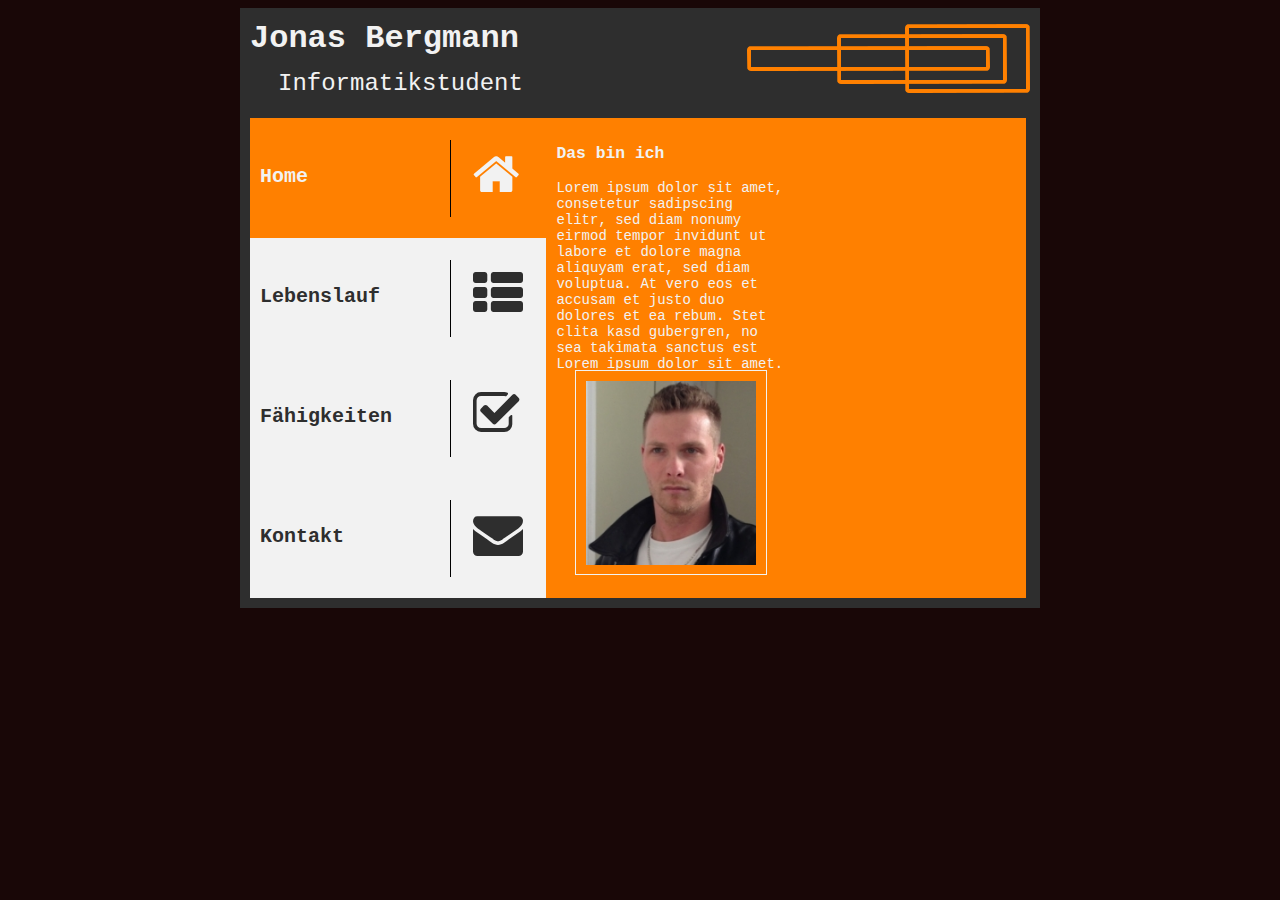
==== index.html @ 4698715f "init" ====
<!DOCTYPE html>
<html>
	<head>
    <meta charset="utf-8">
		<title>Jonas Bergmann</title>
    <link type="text/css" rel="stylesheet" href="css/font-awesome.min.css">
		<link type="text/css" rel="stylesheet" href="css/format.css">
	</head>

	<body>
    <div id="wrapper">
      
      <div id="header">
        
        <div id="title">
          <h1>Jonas Bergmann</h1>
          <h2 class="title">Informatikstudent</h2>
        </div>
        
        <div id="logo">
          <img src="img/logo.png">
        </div>

      </div>
      
      <div id="sidebar">
        
        <a href="index.html">
          <div class="active">
            <div>
              <span>
                Home
              </span>
            </div>
            <div>
              <span class="seperator"></span>
            </div>
            <div>
              <i class="fa fa-home"></i>
            </div>
          </div>
        </a>

        <a href="sites/lebenslauf.html">
          <div>
            <div>
              <span>
                Lebenslauf
              </span>
            </div>
            <div>
              <span class="seperator"></span>
            </div>
            <div>
              <i class="fa fa-th-list"></i>
            </div>
          </div>
        </a>

        <a href="sites/faehigkeiten.html">
          <div>
            <div>
              <span>
                Fähigkeiten
              </span>
            </div>
            <div>
              <span class="seperator"></span>
            </div>
            <div>
              <i class="fa fa-check-square-o"></i>
            </div>
          </div>
        </a>

         <a href="sites/kontakt.html">
          <div>
            <div>
              <span>
                Kontakt
              </span>
            </div>
            <div>
              <span class="seperator"></span>
            </div>
            <div>
              <i class="fa fa-envelope"></i>
            </div>
          </div>
        </a>

      </div>
      
      <div id="content">
        <h3>Das bin ich</h3>
        <div>
          Lorem ipsum dolor sit amet, consetetur sadipscing elitr, sed diam nonumy eirmod tempor invidunt ut labore et dolore magna aliquyam erat, sed diam voluptua. At vero eos et accusam et justo duo dolores et ea rebum. Stet clita kasd gubergren, no sea takimata sanctus est Lorem ipsum dolor sit amet.
        </div>
        
        <div></div>
        
        <div>
          <div>
            <img src="img/ich.jpg">
          </div>
        </div>

      </div>

    </div>
	</body>

</html>
---- css/format.css ----
/* Global */
body {
	background-color: #190707;
  font-family: "courier new";
  font-size: 16px;
  color: #F2F2F2;	
}

h1 {
  font-weight: bold;
  line-height: 0px;
}

h2 {
  font-weight: 100;
}

/* Layout */
#wrapper {
	margin: 0 auto;
  padding: 10px;
  height: 580px;
  width: 780px;
	background-color: #2E2E2E;
}

#header {
  height: 100px;
}

#sidebar {
  height: 480px;
  width: 38%;
  background-color: #F2F2F2;
  float: left;
}

#content {
height: 460px;
width: 460px;
background-color: #FF8000;
float: left;
padding: 10px;
font-size: 14px;
}

#content div:nth-child(2) {
  width: 230px; 
  float: left;
}

#content div:nth-child(3) {
  width: 230px;
  float: right;
  height: 409px;
}

#content div:nth-child(4) {
  width: 192px;
  height: 200px;
  padding: 190px 19px 19px 19px;
}

#content div:nth-child(4) div {
  border: 1px solid #F2F2F2;
  height: 183px;
  padding: 10px;
}

#content img{
  width: 170px;
  height: auto;
}

/* Elements */
#title {
  width: 50%;
  float: left;
}

#logo {
  width: 50%;
  float: right;
  
}

#logo img {
  margin-left: 95px;
}

h2.title {
  margin-top: 31px;
  text-indent: 28px;
}

#sidebar a {
  color: #2E2E2E;
  text-decoration: none;
  font-weight: bold;
  font-size: 20px;
}

#sidebar div {
  height: 120px;
}

#sidebar div div {
  float: left;
}

#sidebar div div:nth-child(1) {
  width: 190px;
  vertical-align: middle;
}

#sidebar div div:nth-child(2) {
  width: 33px;
}

#sidebar div div:nth-child(3) {
  width: 67px;
}

#sidebar i {
  font-size: 50px;
  display: inline-block;
  padding-top: 32px;
}

#sidebar span {
  display: inline-block;
  padding: 47px 0px 0px 10px;
}

.seperator {
  height: 30px;
  margin-top: 22px;
  border-right: 1px solid black;
  display: inline-block;
}

.active {
  background-color: #FF8000;
  color: #F2F2F2;
}
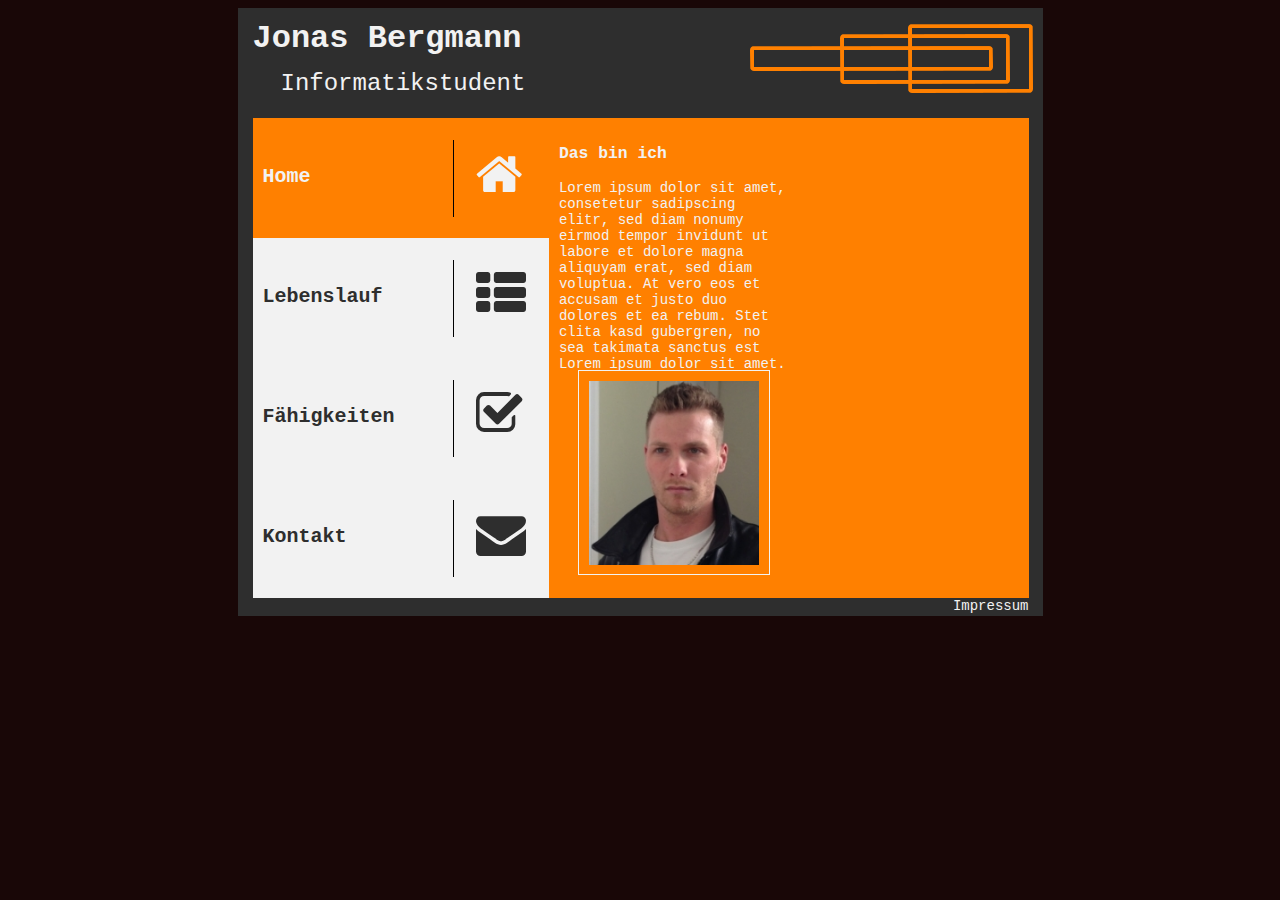
==== commit 125ee4d0: "impressum added" ====
--- a/index.html
+++ b/index.html
@@ -108,6 +108,14 @@
 
       </div>
 
+      <div id="footer">
+        <a href="sites/impressum.html">
+          <div id="impressum">
+            <span>Impressum</span>
+          </div>
+        </a>
+      </div>
+
     </div>
 	</body>
 
--- a/css/format.css
+++ b/css/format.css
@@ -19,8 +19,9 @@
 /* Layout */
 #wrapper {
 	margin: 0 auto;
-  padding: 10px;
-  height: 580px;
+  padding: 10px 10px 0px 15px;
+  /*padding: 10px;*/
+  height: 598px;
   width: 780px;
 	background-color: #2E2E2E;
 }
@@ -82,7 +83,13 @@
 #logo {
   width: 50%;
   float: right;
-  
+}
+
+#impressum {
+  float: right;
+  padding-right: 4px;
+  font-size: 14px;
+  color: #F2F2F2
 }
 
 #logo img {
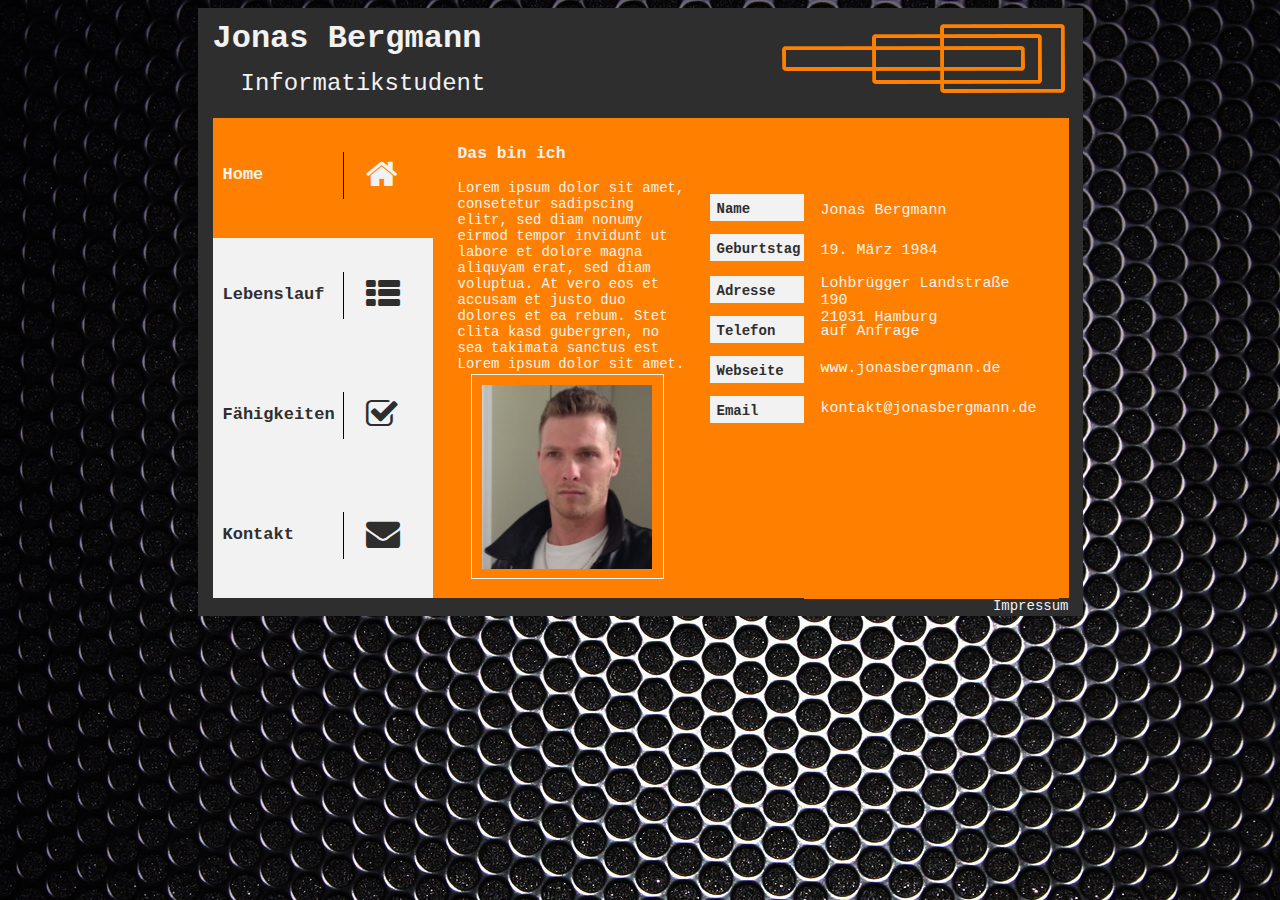
==== commit cecc58ba: "Kontaktdaten auf index.html, Anpassungen des Layouts" ====
--- a/index.html
+++ b/index.html
@@ -98,7 +98,63 @@
           Lorem ipsum dolor sit amet, consetetur sadipscing elitr, sed diam nonumy eirmod tempor invidunt ut labore et dolore magna aliquyam erat, sed diam voluptua. At vero eos et accusam et justo duo dolores et ea rebum. Stet clita kasd gubergren, no sea takimata sanctus est Lorem ipsum dolor sit amet.
         </div>
         
-        <div></div>
+        <div>
+          <div>
+            <ul> 
+              <li>
+                <span>Name</span>
+              </li>
+              <li></li>
+              <li>
+                <span>Geburtstag</span>
+              </li>
+              <li></li>
+              <li>
+                <span>Adresse</span>
+              </li>
+              <li></li><li></li>
+              <li>
+                <span>Telefon</span>
+              </li>
+              <li></li><li></li>
+              <li>
+                <span>Webseite</span>
+              </li>
+              <li></li>
+              <li>
+                <span>Email</span>
+              </li>
+            </ul> 
+          </div>
+          
+          <div>
+            <ul> 
+              <li>
+                <span>Jonas Bergmann</span>
+              </li>
+              <li></li>
+              <li>
+                <span>19. März 1984</span>
+              </li>
+              <li></li>
+              <li>
+                <span>Lohbrügger Landstraße 190<br>21031 Hamburg</span>
+              </li>
+              <li></li><li></li>
+              <li>
+                <span>auf Anfrage</span>
+              </li>
+              <li></li><li></li>
+              <li>
+                <span>www.jonasbergmann.de</span>
+              </li>
+              <li></li>
+              <li>
+                <span>kontakt@jonasbergmann.de</span>
+              </li>
+            </ul> 
+          </div>
+        </div>
         
         <div>
           <div>
--- a/css/format.css
+++ b/css/format.css
@@ -1,10 +1,11 @@
 
 /* Global */
 body {
-	background-color: #190707;
+  background-color: #190707;
+  background-image: url(../img/carbon.png);
   font-family: "courier new";
   font-size: 16px;
-  color: #F2F2F2;	
+  color: #F2F2F2; 
 }
 
 h1 {
@@ -16,14 +17,17 @@
   font-weight: 100;
 }
 
+h3 {
+  padding-left: 15px;
+}
+
 /* Layout */
 #wrapper {
-	margin: 0 auto;
+  margin: 0 auto;
   padding: 10px 10px 0px 15px;
-  /*padding: 10px;*/
   height: 598px;
-  width: 780px;
-	background-color: #2E2E2E;
+  width: 860px;
+  background-color: #2E2E2E;
 }
 
 #header {
@@ -32,14 +36,14 @@
 
 #sidebar {
   height: 480px;
-  width: 38%;
+  width: 220px;
   background-color: #F2F2F2;
   float: left;
 }
 
 #content {
 height: 460px;
-width: 460px;
+width: 616px;
 background-color: #FF8000;
 float: left;
 padding: 10px;
@@ -47,26 +51,114 @@
 }
 
 #content div:nth-child(2) {
-  width: 230px; 
-  float: left;
+  width: 232px; 
+  float: left;
+  padding-left: 15px;
 }
 
 #content div:nth-child(3) {
-  width: 230px;
+  width: 359px;
   float: right;
   height: 409px;
 }
 
 #content div:nth-child(4) {
-  width: 192px;
+  width: 193px;
   height: 200px;
-  padding: 190px 19px 19px 19px;
+  padding: 194px 19px 19px 28px;
 }
 
 #content div:nth-child(4) div {
   border: 1px solid #F2F2F2;
   height: 183px;
   padding: 10px;
+}
+
+#content div:nth-child(3) div:nth-child(1) {
+  height: 419px;
+  width: 104px;
+  float: left;
+}
+
+#content div:nth-child(3) div:nth-child(1) ul {
+  padding: 0px;
+}
+
+#content div:nth-child(3) div:nth-child(1) ul li {
+  height: 20px;    
+  list-style-type: none;
+  padding-left: 10px;
+  font-weight: bold;
+}
+
+#content div:nth-child(3) div:nth-child(1) ul li:nth-child(4) {
+  height: 22px;
+}
+
+#content div:nth-child(3) div:nth-child(1) ul li:nth-child(7) {
+  height: 0px;
+}
+
+#content div:nth-child(3) div:nth-child(1) ul li:nth-child(10) {
+  height: 0;
+}
+
+#content div:nth-child(3) div:nth-child(1) ul li span {
+  width: 81px;
+  height: 20px;
+  background-color: #F2F2F2;
+  color: #2E2E2E;    
+  vertical-align: middle;
+  display: block;
+  padding: 7px 7px 0px;
+} 
+
+#content div:nth-child(3) div:nth-child(2) {
+  height: 419px;
+  width: 255px;
+  font-size: 15px;
+  background-color: #FF8000;
+  padding-left:  0px;
+}
+
+#content div:nth-child(3) div:nth-child(2) ul {
+  padding: 0px;
+}
+
+#content div:nth-child(3) div:nth-child(2) ul li {
+  height: 20px;    
+  list-style-type: none;
+  padding-left: 10px;
+}
+
+#content div:nth-child(3) div:nth-child(2) ul li:nth-child(7) {
+  height: 8px;
+}
+
+#content div:nth-child(3) div:nth-child(2) ul li:nth-child(9) {
+  height: 10px;
+}
+
+#content div:nth-child(3) div:nth-child(2) ul li:nth-child(10) {
+  height: 0;
+}
+
+#content div:nth-child(3) div:nth-child(2) ul li span {
+  width: 225px;
+  height: 20px;
+  color: #F2F2F2;    
+  display: block;
+  padding: 7px 7px 0px;
+} 
+
+#content div:nth-child(3) div:nth-child(2) ul li:nth-child(5) span {
+  height: 35px;
+  padding-top: 0px;
+}
+
+#content div:nth-child(3) div:nth-child(2) ul li:nth-child(8) span {
+  height: 35px;
+  padding-top:  0px;
 }
 
 #content img{
@@ -93,7 +185,7 @@
 }
 
 #logo img {
-  margin-left: 95px;
+  margin-left: 127px;
 }
 
 h2.title {
@@ -105,7 +197,7 @@
   color: #2E2E2E;
   text-decoration: none;
   font-weight: bold;
-  font-size: 20px;
+  font-size: 17px;
 }
 
 #sidebar div {
@@ -117,7 +209,7 @@
 }
 
 #sidebar div div:nth-child(1) {
-  width: 190px;
+  width: 120px;
   vertical-align: middle;
 }
 
@@ -130,9 +222,9 @@
 }
 
 #sidebar i {
-  font-size: 50px;
+  font-size: 34px;
   display: inline-block;
-  padding-top: 32px;
+  padding-top: 40px;
 }
 
 #sidebar span {
@@ -141,8 +233,8 @@
 }
 
 .seperator {
-  height: 30px;
-  margin-top: 22px;
+  height: 0px;
+  margin-top: 34px;
   border-right: 1px solid black;
   display: inline-block;
 }
@@ -151,3 +243,7 @@
   background-color: #FF8000;
   color: #F2F2F2;
 }
+
+.activeImp {
+  color: #FF8000;
+}
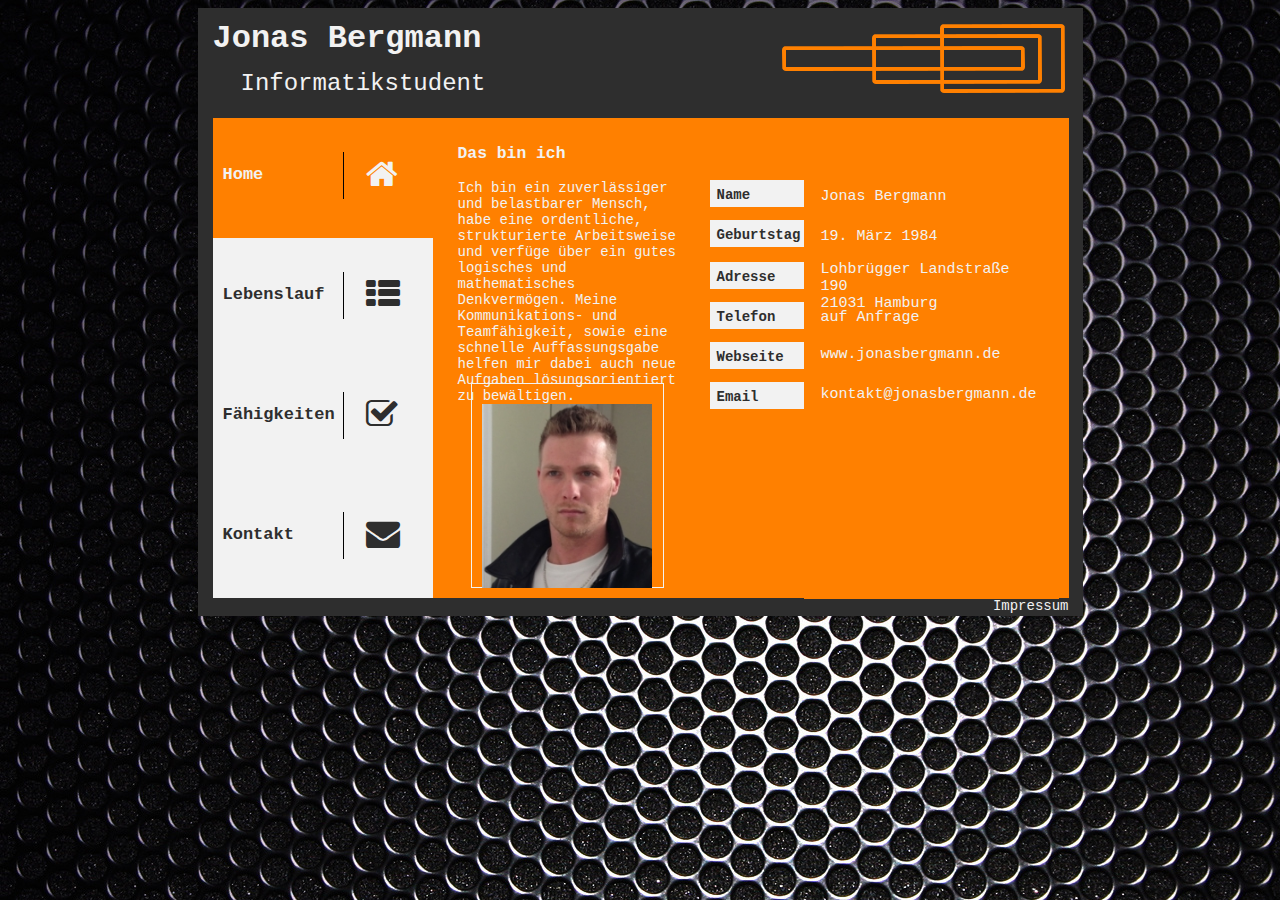
==== commit 6651a1f0: "Text auf Home, Verschiebung von Daten nach oben, Einfügen und Stylen des Lebenslaufs" ====
--- a/index.html
+++ b/index.html
@@ -95,7 +95,7 @@
       <div id="content">
         <h3>Das bin ich</h3>
         <div>
-          Lorem ipsum dolor sit amet, consetetur sadipscing elitr, sed diam nonumy eirmod tempor invidunt ut labore et dolore magna aliquyam erat, sed diam voluptua. At vero eos et accusam et justo duo dolores et ea rebum. Stet clita kasd gubergren, no sea takimata sanctus est Lorem ipsum dolor sit amet.
+          Ich bin ein zuverlässiger und belastbarer Mensch, habe eine ordentliche, strukturierte Arbeitsweise und verfüge über ein gutes logisches und mathematisches Denkvermögen. Meine Kommunikations- und Teamfähigkeit, sowie eine schnelle Auffassungsgabe helfen mir dabei auch neue Aufgaben lösungsorientiert zu bewältigen.
         </div>
         
         <div>
--- a/css/format.css
+++ b/css/format.css
@@ -50,6 +50,12 @@
 font-size: 14px;
 }
 
+
+#content div table tr td:nth-child(1) {
+  width: 80px;
+  vertical-align: top;
+}
+
 #content div:nth-child(2) {
   width: 232px; 
   float: left;
@@ -65,7 +71,7 @@
 #content div:nth-child(4) {
   width: 193px;
   height: 200px;
-  padding: 194px 19px 19px 28px;
+  padding: 203px 19px 19px 28px;
 }
 
 #content div:nth-child(4) div {
@@ -82,6 +88,7 @@
 
 #content div:nth-child(3) div:nth-child(1) ul {
   padding: 0px;
+  margin-top: 0px;
 }
 
 #content div:nth-child(3) div:nth-child(1) ul li {
@@ -123,6 +130,7 @@
 
 #content div:nth-child(3) div:nth-child(2) ul {
   padding: 0px;
+  margin-top: 1px;
 }
 
 #content div:nth-child(3) div:nth-child(2) ul li {
@@ -167,6 +175,7 @@
 }
 
 /* Elements */
+
 #title {
   width: 50%;
   float: left;
@@ -247,3 +256,10 @@
 .activeImp {
   color: #FF8000;
 }
+
+.vita {
+  height: 410px;
+  width: 601px;
+  overflow-y: scroll;
+}
+
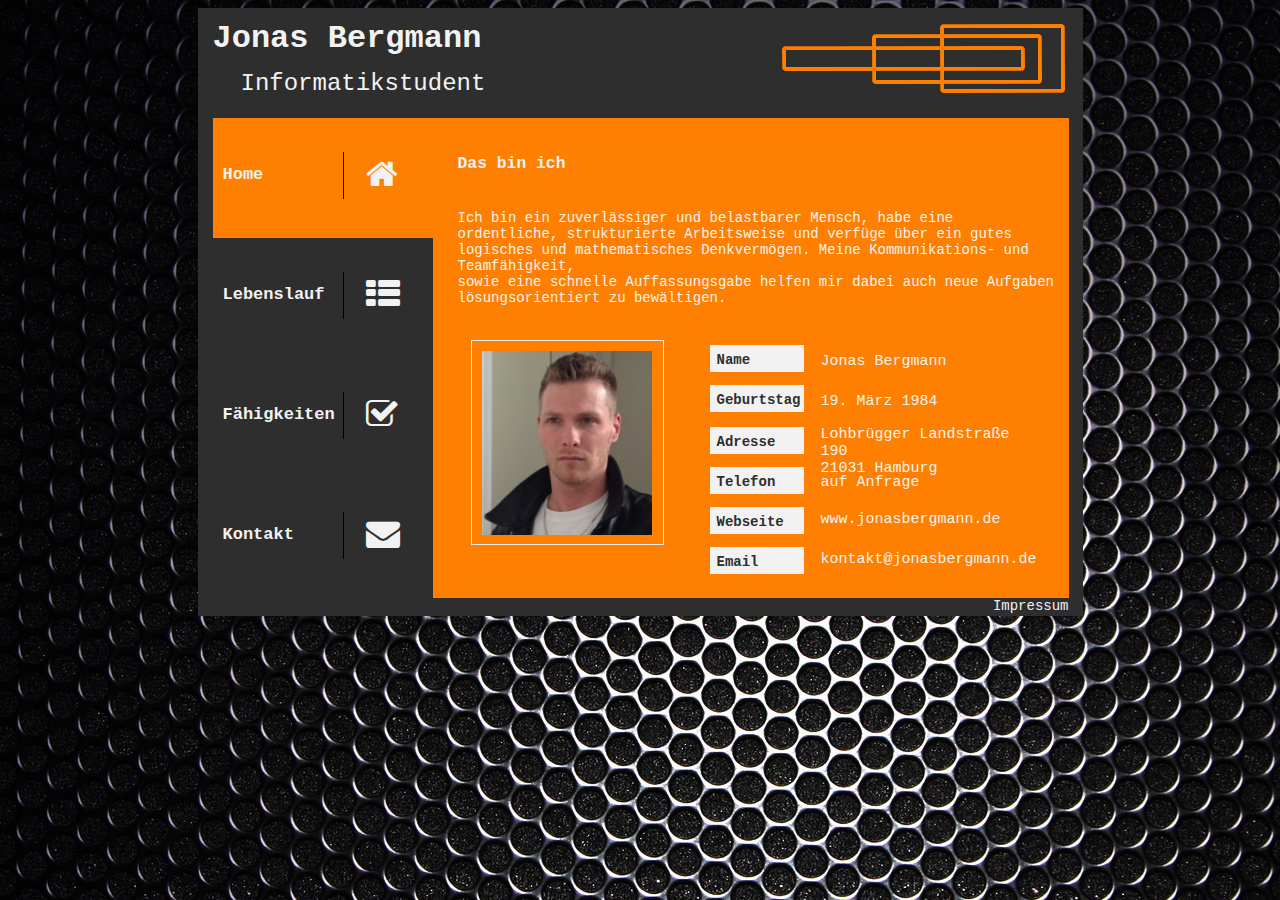
==== commit a680c201: "Layout auf index angepasst, layout der Sidebar angepasst" ====
--- a/index.html
+++ b/index.html
@@ -95,7 +95,8 @@
       <div id="content">
         <h3>Das bin ich</h3>
         <div>
-          Ich bin ein zuverlässiger und belastbarer Mensch, habe eine ordentliche, strukturierte Arbeitsweise und verfüge über ein gutes logisches und mathematisches Denkvermögen. Meine Kommunikations- und Teamfähigkeit, sowie eine schnelle Auffassungsgabe helfen mir dabei auch neue Aufgaben lösungsorientiert zu bewältigen.
+          Ich bin ein zuverlässiger und belastbarer Mensch, habe eine ordentliche, strukturierte Arbeitsweise und verfüge über ein gutes logisches und mathematisches Denkvermögen. Meine Kommunikations- und Teamfähigkeit,<br>
+          sowie eine schnelle Auffassungsgabe helfen mir dabei auch neue Aufgaben lösungsorientiert zu bewältigen.
         </div>
         
         <div>
--- a/css/format.css
+++ b/css/format.css
@@ -1,5 +1,5 @@
 
-/* Global */
+/* -- Global --------------------------------*/
 body {
   background-color: #190707;
   background-image: url(../img/carbon.png);
@@ -10,7 +10,7 @@
 
 h1 {
   font-weight: bold;
-  line-height: 0px;
+  line-height: 0;
 }
 
 h2 {
@@ -19,26 +19,89 @@
 
 h3 {
   padding-left: 15px;
-}
-
-/* Layout */
+  padding-top: 10px;
+}
+/* -- Global -------------------------------*/
+
+/* -- Layout -------------------------------*/
 #wrapper {
-  margin: 0 auto;
-  padding: 10px 10px 0px 15px;
   height: 598px;
   width: 860px;
   background-color: #2E2E2E;
-}
-
+  margin: 0 auto;
+  padding: 10px 10px 0 15px;
+}
+
+/* -- Header -------------------------------*/
 #header {
   height: 100px;
 }
 
+#title {
+  width: 50%;
+  float: left;
+}
+
+h2.title {
+  margin-top: 31px;
+  text-indent: 28px;
+}
+
+#logo {
+  width: 50%;
+  float: right;
+}
+
+#logo img {
+  margin-left: 127px;
+}
+
+/* -- Sidebar -------------------------------*/
 #sidebar {
   height: 480px;
   width: 220px;
-  background-color: #F2F2F2;
-  float: left;
+  background-color: #2E2E2E;
+  float: left;
+}
+
+#sidebar a {
+  color: #F2F2F2;
+  text-decoration: none;
+  font-weight: bold;
+  font-size: 17px;
+}
+
+
+#sidebar i {
+  font-size: 34px;
+  padding-top: 40px;
+  display: inline-block;
+}
+
+#sidebar span {
+  display: inline-block;
+  padding: 47px 0 0 10px;
+}
+
+#sidebar div {
+  height: 120px;
+}
+
+#sidebar div div {
+  float: left;
+}
+
+#sidebar div div:nth-child(1) {
+  width: 120px;
+  vertical-align: middle;
+}
+
+#sidebar div div:nth-child(2) {
+  width: 33px;
+}
+
+#sidebar div div:nth-child(3) {
+  width: 67px;
 }
 
 #content {
@@ -50,6 +113,11 @@
 font-size: 14px;
 }
 
+/* -- Content -------------------------------*/
+#content img{
+  width: 170px;
+  height: auto;
+}
 
 #content div table tr td:nth-child(1) {
   width: 80px;
@@ -57,44 +125,36 @@
 }
 
 #content div:nth-child(2) {
-  width: 232px; 
-  float: left;
-  padding-left: 15px;
+  width: 600px; 
+  float: left;
+  padding: 20px 0 0 15px;
+/*  padding-left: 15px;
+  padding-top: 20px;*/
 }
 
 #content div:nth-child(3) {
+  height: 409px;
   width: 359px;
   float: right;
-  height: 409px;
-}
-
-#content div:nth-child(4) {
-  width: 193px;
-  height: 200px;
-  padding: 203px 19px 19px 28px;
-}
-
-#content div:nth-child(4) div {
-  border: 1px solid #F2F2F2;
-  height: 183px;
-  padding: 10px;
-}
+}
+
 
 #content div:nth-child(3) div:nth-child(1) {
   height: 419px;
   width: 104px;
   float: left;
+  padding-top: 39px;
 }
 
 #content div:nth-child(3) div:nth-child(1) ul {
-  padding: 0px;
-  margin-top: 0px;
+  padding: 0;
+  margin-top: 0;
 }
 
 #content div:nth-child(3) div:nth-child(1) ul li {
   height: 20px;    
+  padding-left: 10px;
   list-style-type: none;
-  padding-left: 10px;
   font-weight: bold;
 }
 
@@ -103,7 +163,7 @@
 }
 
 #content div:nth-child(3) div:nth-child(1) ul li:nth-child(7) {
-  height: 0px;
+  height: 0;
 }
 
 #content div:nth-child(3) div:nth-child(1) ul li:nth-child(10) {
@@ -111,21 +171,23 @@
 }
 
 #content div:nth-child(3) div:nth-child(1) ul li span {
-  width: 81px;
   height: 20px;
+  width: 80px;
+  padding: 7px 7px 0px;
   background-color: #F2F2F2;
   color: #2E2E2E;    
   vertical-align: middle;
   display: block;
-  padding: 7px 7px 0px;
 } 
 
 #content div:nth-child(3) div:nth-child(2) {
-  height: 419px;
+  height: 220px;
   width: 255px;
+  padding: 39px 0 0 0;
   font-size: 15px;
   background-color: #FF8000;
-  padding-left:  0px;
+  /*padding-left:  0px;
+  padding-top: 39px;*/
 }
 
 #content div:nth-child(3) div:nth-child(2) ul {
@@ -135,8 +197,8 @@
 
 #content div:nth-child(3) div:nth-child(2) ul li {
   height: 20px;    
+  padding-left: 10px;
   list-style-type: none;
-  padding-left: 10px;
 }
 
 #content div:nth-child(3) div:nth-child(2) ul li:nth-child(7) {
@@ -152,97 +214,48 @@
 }
 
 #content div:nth-child(3) div:nth-child(2) ul li span {
+  height: 20px;
   width: 225px;
-  height: 20px;
+  padding: 7px 7px 0;
   color: #F2F2F2;    
   display: block;
-  padding: 7px 7px 0px;
 } 
 
 #content div:nth-child(3) div:nth-child(2) ul li:nth-child(5) span {
   height: 35px;
-  padding-top: 0px;
+  padding-top: 0;
 }
 
 #content div:nth-child(3) div:nth-child(2) ul li:nth-child(8) span {
   height: 35px;
-  padding-top:  0px;
-}
-
-#content img{
-  width: 170px;
-  height: auto;
-}
-
-/* Elements */
-
-#title {
-  width: 50%;
-  float: left;
-}
-
-#logo {
-  width: 50%;
-  float: right;
-}
-
+  padding-top:  0;
+}
+
+#content div:nth-child(4) {
+  height: 200px;
+  width: 193px;
+  padding: 150px 19px 19px 28px;
+}
+
+#content div:nth-child(4) div {
+  height: 183px;
+  padding: 10px;
+  border: 1px solid #F2F2F2;
+}
+
+/* -- Footer -------------------------------*/
 #impressum {
   float: right;
   padding-right: 4px;
   font-size: 14px;
   color: #F2F2F2
 }
-
-#logo img {
-  margin-left: 127px;
-}
-
-h2.title {
-  margin-top: 31px;
-  text-indent: 28px;
-}
-
-#sidebar a {
-  color: #2E2E2E;
-  text-decoration: none;
-  font-weight: bold;
-  font-size: 17px;
-}
-
-#sidebar div {
-  height: 120px;
-}
-
-#sidebar div div {
-  float: left;
-}
-
-#sidebar div div:nth-child(1) {
-  width: 120px;
-  vertical-align: middle;
-}
-
-#sidebar div div:nth-child(2) {
-  width: 33px;
-}
-
-#sidebar div div:nth-child(3) {
-  width: 67px;
-}
-
-#sidebar i {
-  font-size: 34px;
-  display: inline-block;
-  padding-top: 40px;
-}
-
-#sidebar span {
-  display: inline-block;
-  padding: 47px 0px 0px 10px;
-}
+/* -- Layout -------------------------------*/
+
+/* Elements */
 
 .seperator {
-  height: 0px;
+  height: 0;
   margin-top: 34px;
   border-right: 1px solid black;
   display: inline-block;
@@ -258,7 +271,7 @@
 }
 
 .vita {
-  height: 410px;
+  height: 379px;
   width: 601px;
   overflow-y: scroll;
 }
